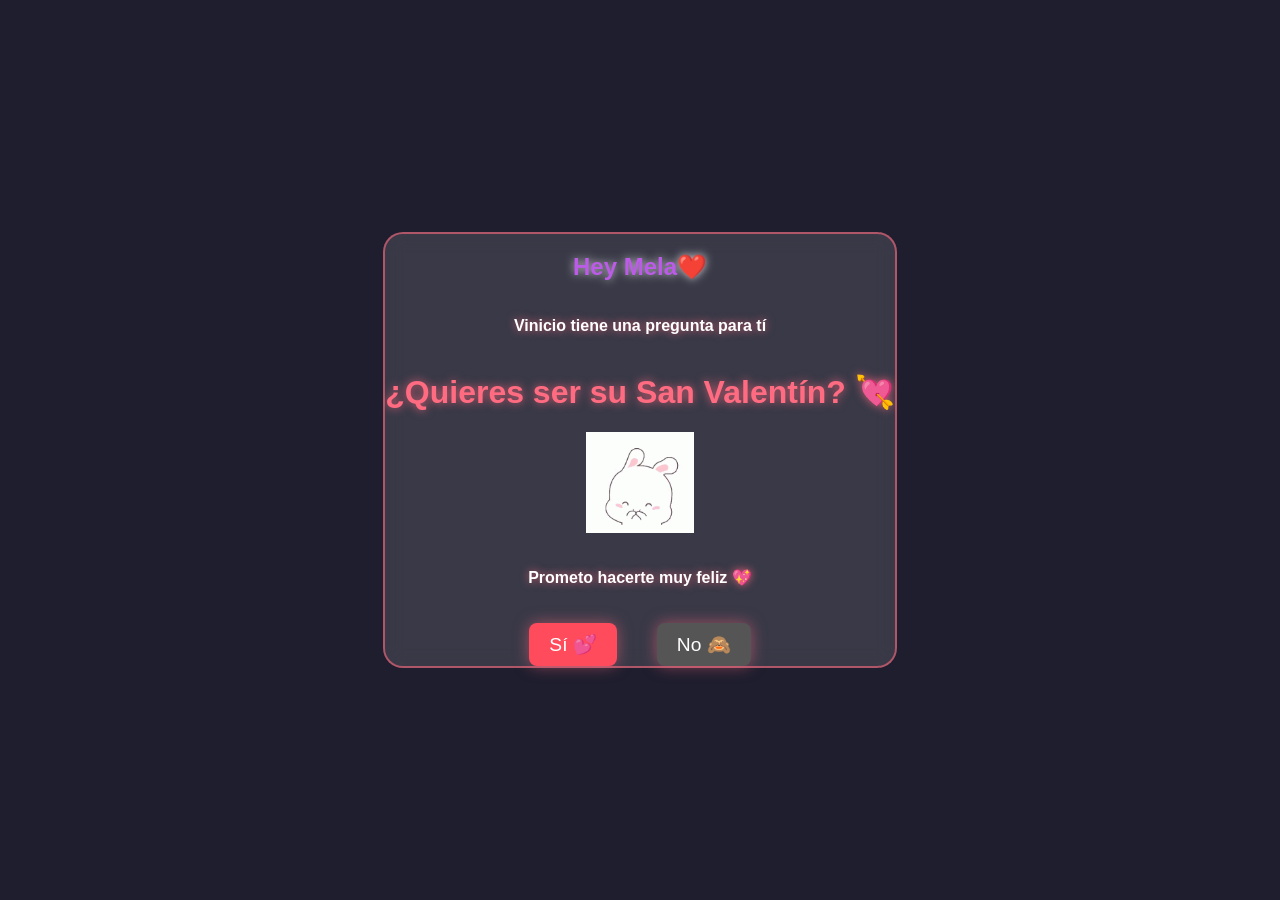
==== index.html @ 9a06c226 "Add files via upload" ====
<!DOCTYPE html>
<html lang="es">

<head>
    <meta charset="UTF-8">
    <meta name="viewport" content="width=device-width, initial-scale=1.0">
    <title>Confirmación ❤️</title>
    <link rel="stylesheet" href="./Styles.css">
</head>

<body>

    <div class="container">
        <div class="message">
            <h2 class="nombre">Hey Mela❤️</h2>
            <p >Vinicio tiene una pregunta para tí</p>
            <h1 id="pregunta">¿Quieres ser su San Valentín? 💘</h1>
            <div class="gif-container">
                <img class="gif" src="./Imagenes/beso.gif" alt="beso">
            </div>

            <p id="frase">Prometo hacerte muy feliz 💖</p>

            <div class="buttons">
                <button id="btn-si" class="animated-button" onclick="window.location.href='vista.html'">
                    Sí 💕
                </button>
                <button id="btn-no" class="animated-button no">
                    No 🙈
                </button>
            </div>

        </div>
    </div>

    <div class="hearts"></div>

    <script src="./confirmacion.js"></script>
</body>

</html>
---- Styles.css ----
/* Fondo con un color sólido elegante */
body, html {
    height: 100%;
    font-family: Arial, sans-serif;
    display: flex;
    justify-content: center;
    align-items: center;
    background: #1E1E2E; /* Azul oscuro grisáceo */
    overflow: hidden;
    position: relative;
    color: white;
    z-index: -10;
}

/* Contenedor del mensaje */
.message {
    width: vw;
    height: 100%;
    background: rgba(255, 255, 255, 0.12); /* Fondo semi-transparente */
    border-radius: 20px;
    display: flex;
    flex-direction: column;
    justify-content: center;
    align-items: center;
    text-align: center;
    backdrop-filter: blur(10px); /* Efecto de desenfoque para elegancia */
    border: 2px solid rgba(255, 107, 129, 0.6);
}

/* Estilos del GIF */
.gif {
    width: 60%;  /* Ajusta el tamaño dentro del contenedor */
    max-width: 180px; /* Tamaño máximo para que no sea demasiado grande */
    margin-bottom: 15px;
    animation: pulse 1.5s infinite alternate;
}

/* Mensaje adicional */
.message p {
    font-size: 0.5 rem;
    color: #ffffff;
    font-weight: bold;
    text-shadow: 0px 0px 8px rgba(255, 107, 129, 0.8);
}

.message h2 {
    font-size: 1.5rem;
    color: #bb5be7;
    text-shadow: 0px 0px 10px rgba(247, 244, 245, 0.8);
    animation: glow 1.5s infinite alternate;
}

/* Estilos del título con animación de brillo */
.message h1 {
    font-size: 2rem;
    color: #ff6b81;
    text-shadow: 0px 0px 10px rgba(255, 107, 129, 0.8);
    animation: glow 1.5s infinite alternate;
}

/* Animación de brillo */
@keyframes glow {
    0% {
        text-shadow: 0px 0px 10px rgba(255, 107, 129, 0.8);
    }
    100% {
        text-shadow: 0px 0px 20px rgba(255, 107, 129, 1), 0px 0px 30px rgba(255, 107, 129, 0.8);
    }
}

/* Estilos del botón animado */
.animated-button {
    font-size: 1.2rem;
    padding: 10px 20px;
    background-color: #ff4b5c;
    border: none;
    border-radius: 8px;
    color: white;
    cursor: pointer;
    transition: transform 0.3s ease, background-color 0.3s ease, box-shadow 0.3s ease;
    box-shadow: 0px 0px 15px rgba(255, 107, 129, 0.5);
}

.animated-button:hover {
    transform: scale(1.1);
    background-color: #ff6b81;
    box-shadow: 0px 0px 25px rgba(255, 107, 129, 0.8);
}

/* Lluvia de corazones */
.hearts {
    position: fixed;
    top: 0;
    left: 0;
    width: 100%;
    height: 100%;
    pointer-events: none;
    z-index: -1;
}

.hearts span {
    position: absolute;
    display: block;
    width: 60px;
    height: 60px;
    background-image: url('https://img.icons8.com/emoji/48/ff69b4/red-heart.png');
    background-size: cover;
    opacity: 0.9;
    animation: fall linear infinite;
    filter: drop-shadow(0px 0px 10px rgba(255, 107, 129, 0.8));
}

.buttons {
    display: flex;
    gap: 20px;
    margin-top: 20px;
    align-items: center;
    justify-content: center;
    position: relative;
    width: 100%;
}

#btn-si {
    position: relative;
    z-index: 2;
    transition: transform 0.3s ease, font-size 0.2s ease;
        margin-left: 10px;
    margin-right: 10px;
}

#btn-no {
    position: relative;
    z-index: 1;
    transition: opacity 0.3s ease;
    margin-left: 10px;
    margin-right: 10px;

}
.no {
    background-color: #555;
}

.no:hover {
    background-color: #777;
}


/* Animación de los corazones cayendo */
@keyframes fall {
    0% {
        transform: translateY(-10px) scale(0.5);
        opacity: 1;
    }
    100% {
        transform: translateY(100vh) scale(1);
        opacity: 0;
    }
}

/* 🎯 Responsividad */
@media (max-width: 768px) {
    .message {
        width: 80vw;
        height: 70vh;
    }

    .message h1 {
        font-size: 1.5rem;
    }

    .animated-button {
        font-size: 1rem;
        padding: 8px 16px;
    }

    .hearts span {
        width: 50px;
        height: 50px;
    }
}

@media (max-width: 480px) {
    .message {
        width: 80vw;
        height: 70vh;
    }

    .message h1 {
        font-size: 1.5rem;
    }

    .animated-button {
        font-size: 0.9rem;
        padding: 6px 12px;
    }

    .hearts span {
        width: 40px;
        height: 40px;
    }
}
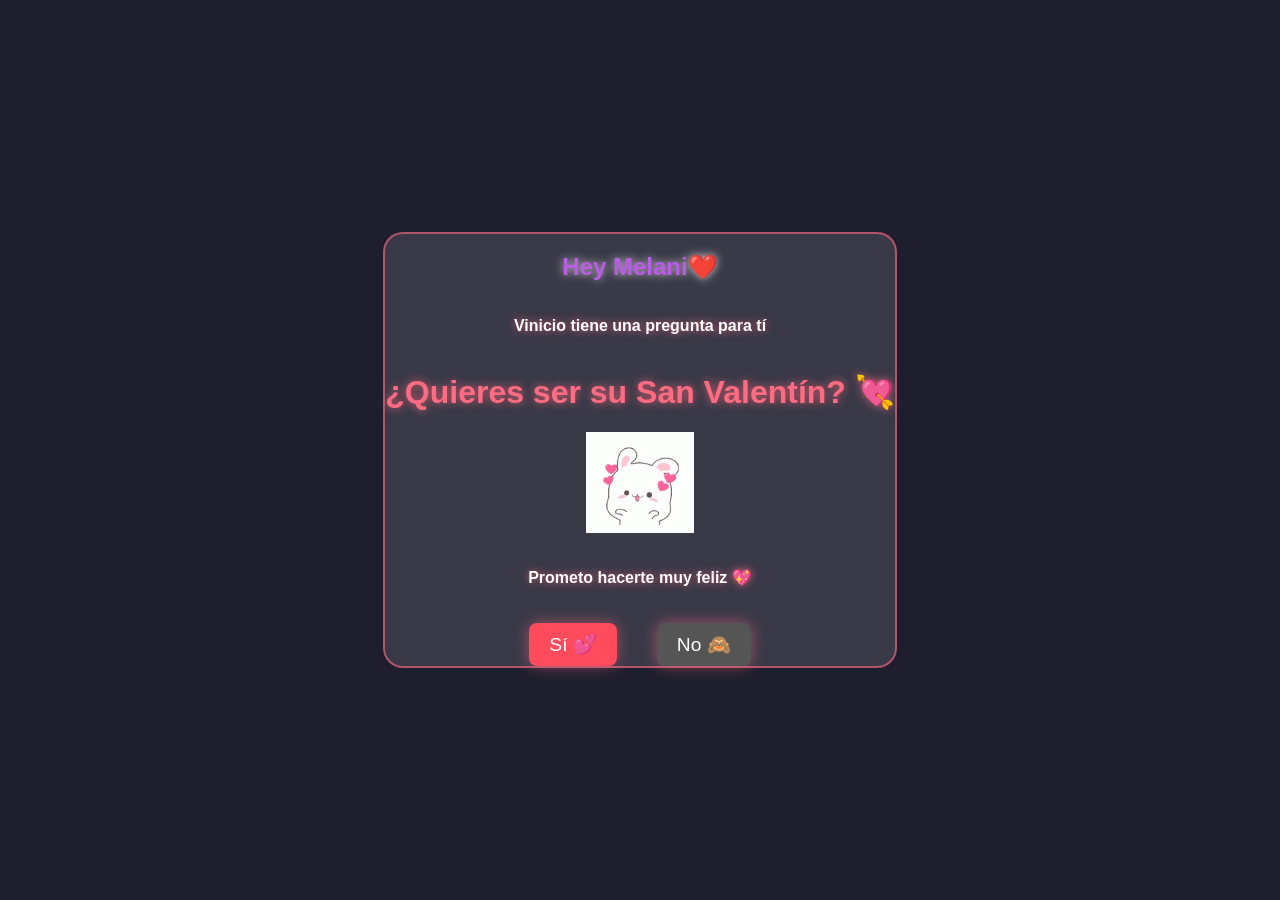
==== commit 6a2141cc: "Update index.html" ====
--- a/index.html
+++ b/index.html
@@ -12,7 +12,7 @@
 
     <div class="container">
         <div class="message">
-            <h2 class="nombre">Hey Mela❤️</h2>
+            <h2 class="nombre">Hey Melani❤️</h2>
             <p >Vinicio tiene una pregunta para tí</p>
             <h1 id="pregunta">¿Quieres ser su San Valentín? 💘</h1>
             <div class="gif-container">
@@ -38,4 +38,4 @@
     <script src="./confirmacion.js"></script>
 </body>
 
-</html>+</html>
